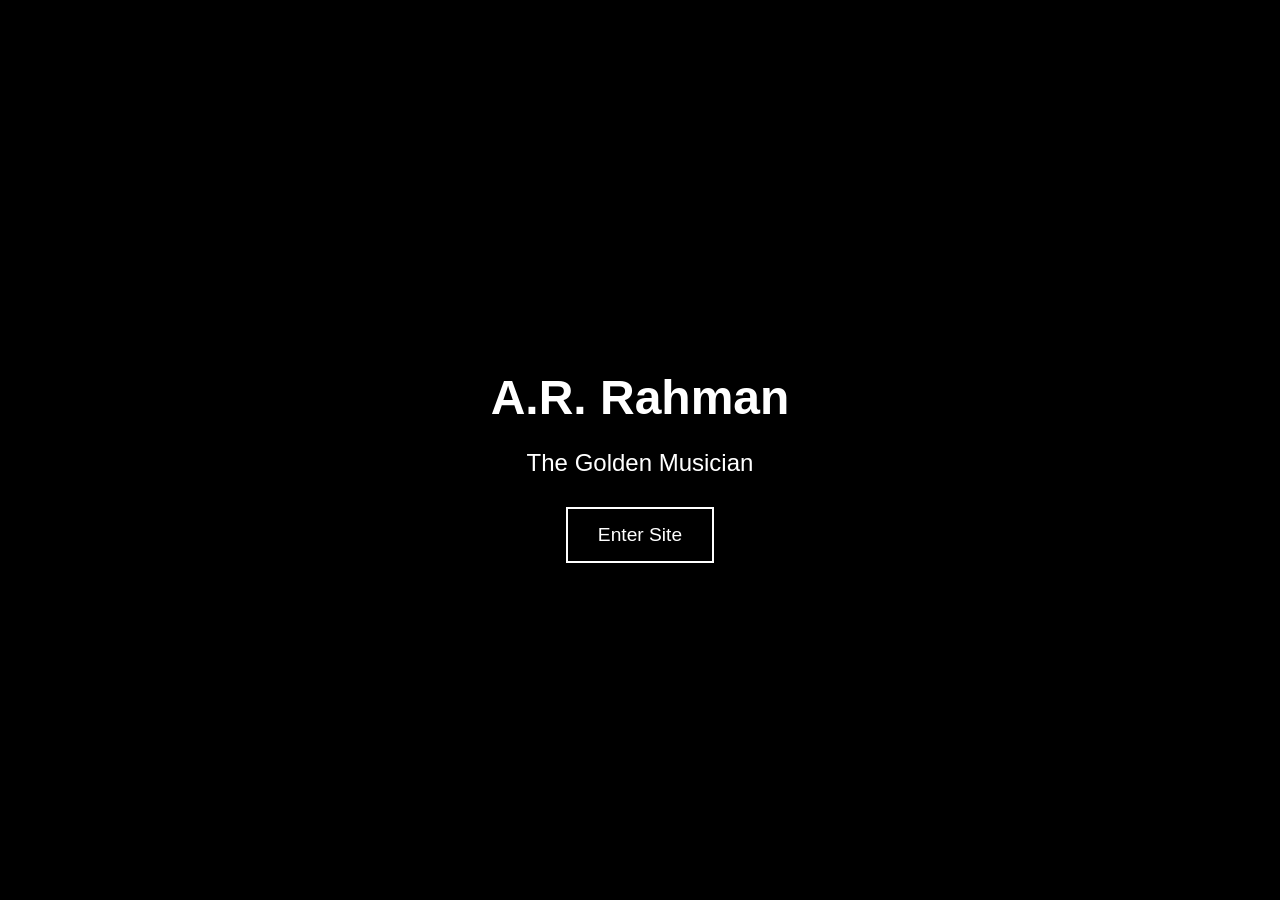
==== index.html @ 9e5c9d74 "Added a Splash screen and changes" ====
<!DOCTYPE html>
<html lang="en">
<head>
    <meta charset="UTF-8">
    <meta name="viewport" content="width=device-width, initial-scale=1.0">
    <title>Welcome to AR Rahman Tribute</title>
    <style>
        body {
            margin: 0;
            padding: 0;
            display: flex;
            justify-content: center;
            align-items: center;
            min-height: 100vh;
            background: #000;
            font-family: Arial, sans-serif;
        }
        .splash-container {
            text-align: center;
            color: white;
        }
        .splash-title {
            font-size: 3em;
            margin-bottom: 20px;
            opacity: 0;
            animation: fadeIn 2s forwards;
        }
        .splash-subtitle {
            font-size: 1.5em;
            margin-bottom: 30px;
            opacity: 0;
            animation: fadeIn 2s forwards 1s;
        }
        @keyframes fadeIn {
            from { opacity: 0; }
            to { opacity: 1; }
        }
        .enter-button {
            padding: 15px 30px;
            font-size: 1.2em;
            background: transparent;
            color: white;
            border: 2px solid white;
            cursor: pointer;
            transition: all 0.3s;
            opacity: 0;
            animation: fadeIn 2s forwards 2s;
        }
        .enter-button:hover {
            background: white;
            color: black;
        }
    </style>
</head>
<body>
    <div class="splash-container">
        <h1 class="splash-title">A.R. Rahman</h1>
        <p class="splash-subtitle">The Golden Musician</p>
        <button class="enter-button" onclick="window.location.href='HTML/tribute.html'">Enter Site</button>
    </div>
</body>
</html>
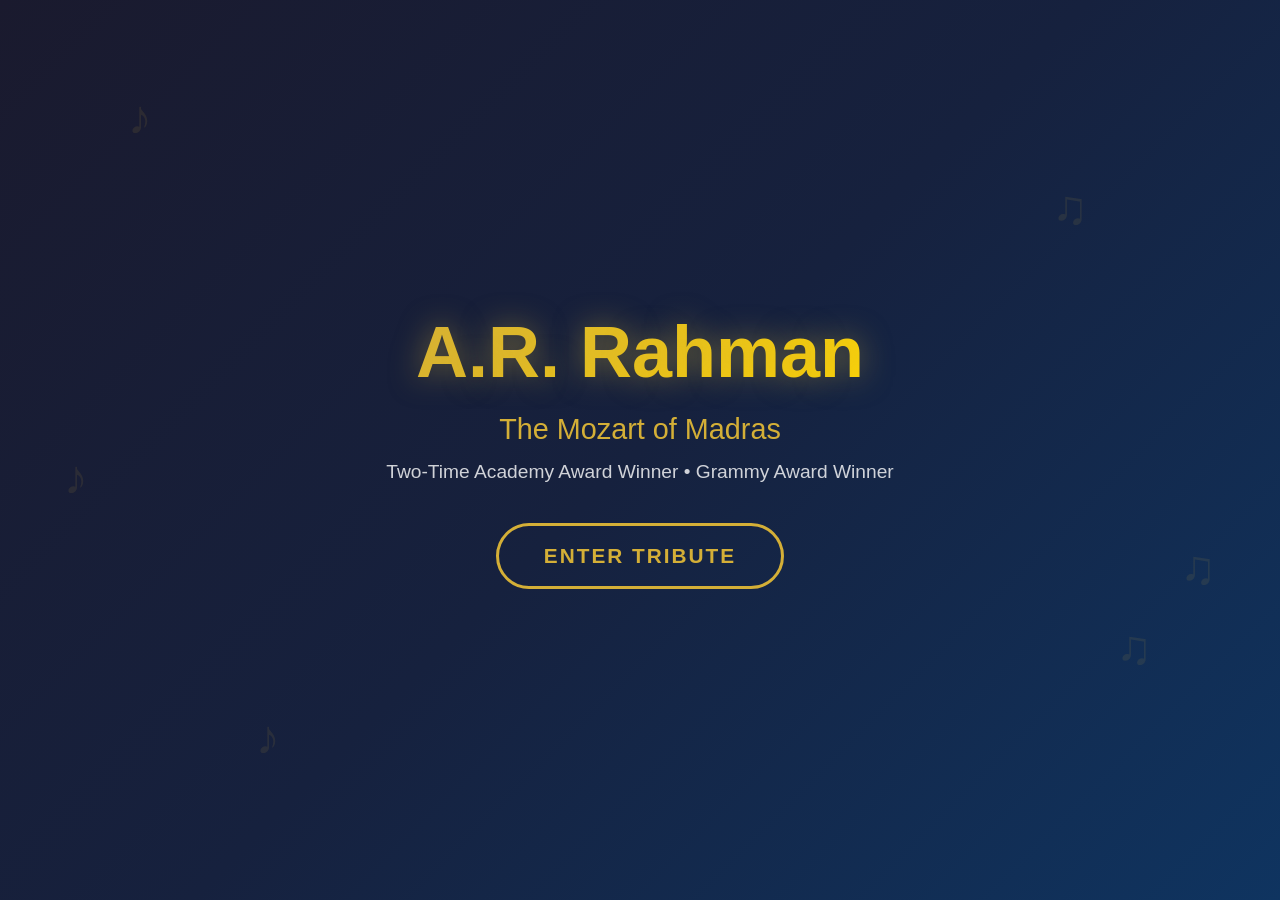
==== commit e45f38f0: "added a new page added a new Philosophy Page" ====
--- a/index.html
+++ b/index.html
@@ -3,8 +3,14 @@
 <head>
     <meta charset="UTF-8">
     <meta name="viewport" content="width=device-width, initial-scale=1.0">
-    <title>Welcome to AR Rahman Tribute</title>
+    <title>Welcome to A.R. Rahman Tribute</title>
     <style>
+        * {
+            margin: 0;
+            padding: 0;
+            box-sizing: border-box;
+        }
+        
         body {
             margin: 0;
             padding: 0;
@@ -12,51 +18,160 @@
             justify-content: center;
             align-items: center;
             min-height: 100vh;
-            background: #000;
-            font-family: Arial, sans-serif;
+            background: linear-gradient(135deg, #1a1a2e 0%, #16213e 50%, #0f3460 100%);
+            font-family: 'Segoe UI', Tahoma, Geneva, Verdana, sans-serif;
+            overflow: hidden;
         }
+        
         .splash-container {
             text-align: center;
             color: white;
+            z-index: 10;
+            position: relative;
         }
+        
         .splash-title {
-            font-size: 3em;
+            font-size: 4.5em;
             margin-bottom: 20px;
             opacity: 0;
-            animation: fadeIn 2s forwards;
+            animation: fadeInUp 2s forwards;
+            background: linear-gradient(135deg, #d4af37 0%, #ffd700 100%);
+            -webkit-background-clip: text;
+            -webkit-text-fill-color: transparent;
+            background-clip: text;
+            text-shadow: 0 0 30px rgba(212, 175, 55, 0.5);
+            font-weight: bold;
         }
+        
         .splash-subtitle {
-            font-size: 1.5em;
-            margin-bottom: 30px;
+            font-size: 1.8em;
+            margin-bottom: 15px;
             opacity: 0;
-            animation: fadeIn 2s forwards 1s;
+            animation: fadeInUp 2s forwards 0.8s;
+            color: #d4af37;
         }
+        
+        .splash-tagline {
+            font-size: 1.2em;
+            margin-bottom: 40px;
+            opacity: 0;
+            animation: fadeInUp 2s forwards 1.5s;
+            color: rgba(255, 255, 255, 0.8);
+        }
+        
         @keyframes fadeIn {
             from { opacity: 0; }
             to { opacity: 1; }
         }
+        
+        @keyframes fadeInUp {
+            from { 
+                opacity: 0;
+                transform: translateY(30px);
+            }
+            to { 
+                opacity: 1;
+                transform: translateY(0);
+            }
+        }
+        
         .enter-button {
-            padding: 15px 30px;
-            font-size: 1.2em;
+            padding: 18px 45px;
+            font-size: 1.3em;
             background: transparent;
-            color: white;
-            border: 2px solid white;
+            color: #d4af37;
+            border: 3px solid #d4af37;
             cursor: pointer;
-            transition: all 0.3s;
+            transition: all 0.4s ease;
             opacity: 0;
-            animation: fadeIn 2s forwards 2s;
+            animation: fadeInUp 2s forwards 2.2s;
+            border-radius: 50px;
+            font-weight: 600;
+            text-transform: uppercase;
+            letter-spacing: 2px;
+            position: relative;
+            overflow: hidden;
         }
+        
+        .enter-button::before {
+            content: '';
+            position: absolute;
+            top: 0;
+            left: -100%;
+            width: 100%;
+            height: 100%;
+            background: #d4af37;
+            transition: left 0.4s ease;
+            z-index: -1;
+        }
+        
         .enter-button:hover {
-            background: white;
-            color: black;
+            color: #1a1a2e;
+            border-color: #ffd700;
+            transform: scale(1.05);
+            box-shadow: 0 0 30px rgba(212, 175, 55, 0.6);
+        }
+        
+        .enter-button:hover::before {
+            left: 0;
+        }
+        
+        /* Animated background elements */
+        .music-note {
+            position: absolute;
+            color: rgba(212, 175, 55, 0.1);
+            font-size: 3em;
+            animation: float 6s ease-in-out infinite;
+        }
+        
+        .note1 { top: 10%; left: 10%; animation-delay: 0s; }
+        .note2 { top: 20%; right: 15%; animation-delay: 1s; }
+        .note3 { bottom: 15%; left: 20%; animation-delay: 2s; }
+        .note4 { bottom: 25%; right: 10%; animation-delay: 3s; }
+        .note5 { top: 50%; left: 5%; animation-delay: 4s; }
+        .note6 { top: 60%; right: 5%; animation-delay: 5s; }
+        
+        @keyframes float {
+            0%, 100% { 
+                transform: translateY(0px) rotate(0deg);
+                opacity: 0.1;
+            }
+            50% { 
+                transform: translateY(-30px) rotate(180deg);
+                opacity: 0.3;
+            }
+        }
+        
+        @media (max-width: 768px) {
+            .splash-title {
+                font-size: 2.5em;
+            }
+            .splash-subtitle {
+                font-size: 1.3em;
+            }
+            .splash-tagline {
+                font-size: 1em;
+            }
+            .enter-button {
+                padding: 15px 35px;
+                font-size: 1.1em;
+            }
         }
     </style>
 </head>
 <body>
+    <div class="music-note note1">♪</div>
+    <div class="music-note note2">♫</div>
+    <div class="music-note note3">♪</div>
+    <div class="music-note note4">♫</div>
+    <div class="music-note note5">♪</div>
+    <div class="music-note note6">♫</div>
+    
     <div class="splash-container">
         <h1 class="splash-title">A.R. Rahman</h1>
-        <p class="splash-subtitle">The Golden Musician</p>
-        <button class="enter-button" onclick="window.location.href='HTML/tribute.html'">Enter Site</button>
+        <p class="splash-subtitle">The Mozart of Madras</p>
+        <p class="splash-tagline">Two-Time Academy Award Winner • Grammy Award Winner</p>
+        <button class="enter-button" onclick="window.location.href='HTML/tribute.html'">Enter Tribute</button>
     </div>
 </body>
 </html>
